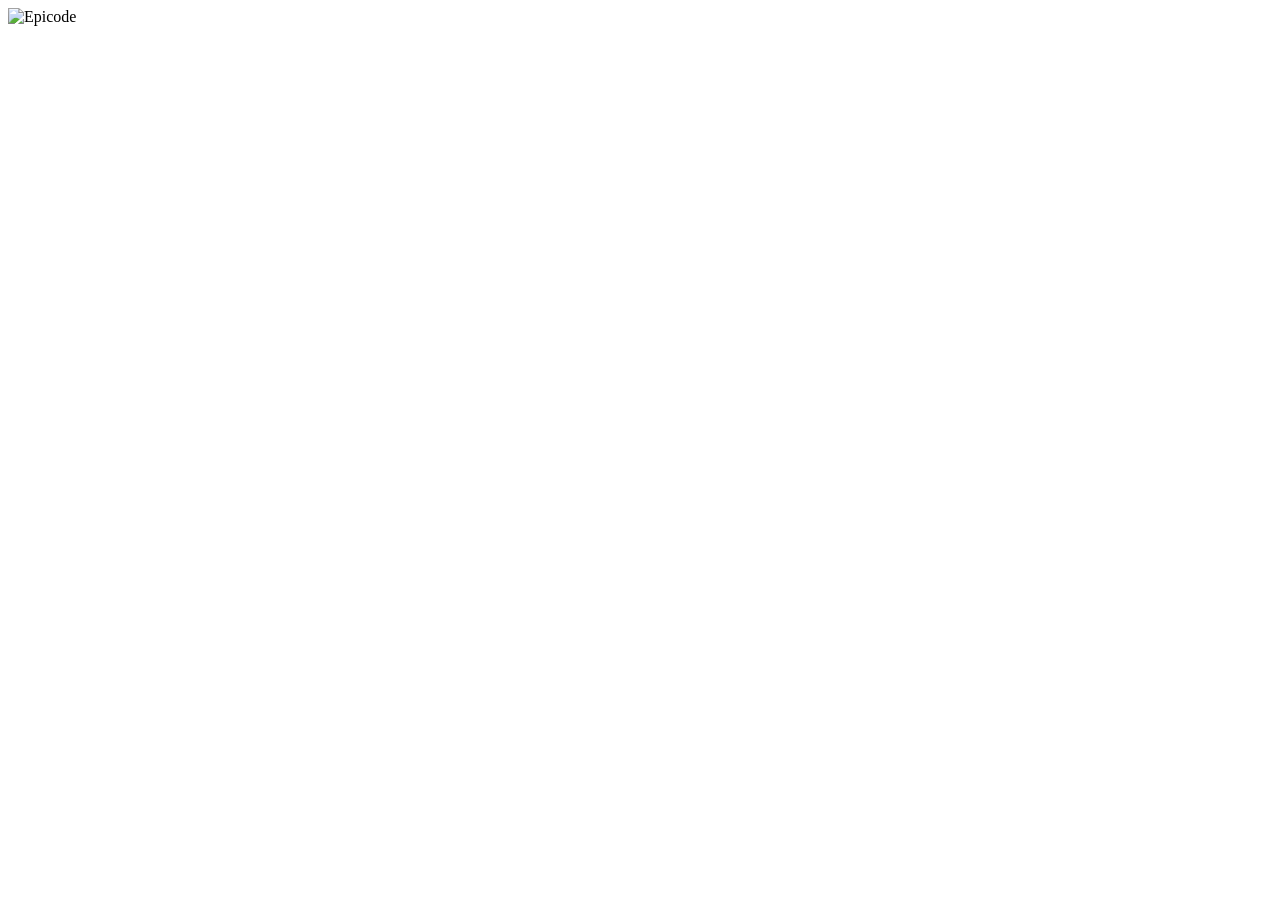
==== index.html @ aa8e856d "Commit Iniziale" ====
<!DOCTYPE html>
<html lang="it">
  <head>
    <meta charset="UTF-8" />
    <meta name="viewport" content="width=device-width, initial-scale=1.0" />
    <title>Quiz App</title>
    <link rel="stylesheet" href="style.css" />
  </head>
  <body>
    <header class="brand">
      <img src="assets/css/style.css" alt="Epicode" class="brand-logo" />
    </header>
    <main id="app">
      <!-- qui dentro vengono renderizzate le tre schermate dal JavaScript:
           welcome, quiz, results -->
    </main>
    <script src="script.js"></script>
  </body>
</html>
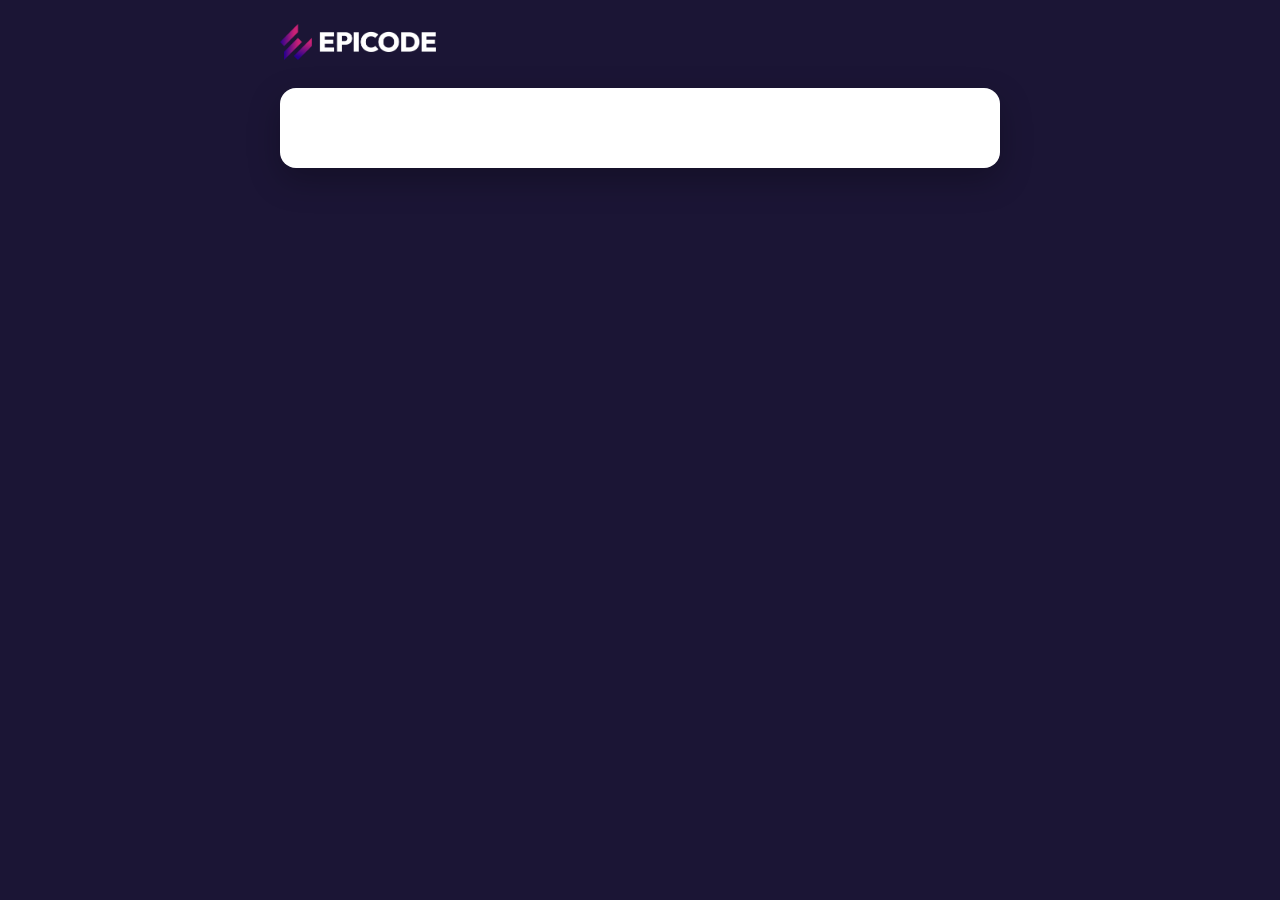
==== commit b8b4167c: "setttaggio" ====
--- a/index.html
+++ b/index.html
@@ -4,16 +4,16 @@
     <meta charset="UTF-8" />
     <meta name="viewport" content="width=device-width, initial-scale=1.0" />
     <title>Quiz App</title>
-    <link rel="stylesheet" href="style.css" />
+    <link rel="stylesheet" href="assets/css/style.css" />
   </head>
   <body>
     <header class="brand">
-      <img src="assets/css/style.css" alt="Epicode" class="brand-logo" />
+      <img src="assets/img/epicode-logo.png" alt="Epicode" class="brand-logo" />
     </header>
     <main id="app">
       <!-- qui dentro vengono renderizzate le tre schermate dal JavaScript:
-           welcome, quiz, results -->
+           welcome, quiz, results    okkokkokokkokokookokokok mmmmmmmmmmmmmmmmmm aaaaaaaaaaaaaaaaa-->
     </main>
-    <script src="script.js"></script>
+    <script src="assets/js/script.js"></script>
   </body>
 </html>
--- a/assets/css/style.css
+++ b/assets/css/style.css
@@ -0,0 +1,42 @@
+* {
+  box-sizing: border-box;
+  margin: 0;
+  padding: 0;
+}
+
+body {
+  font-family: Arial, Helvetica, sans-serif;
+  background: #1b1535 url("assets/img/bg.jpg") center / cover no-repeat fixed;
+  color: #1b2845;
+  min-height: 100vh;
+  display: flex;
+  flex-direction: column;
+  align-items: center;
+  padding: 24px;
+}
+
+.brand {
+  width: 100%;
+  max-width: 720px;
+  margin-bottom: 24px;
+  text-align: left;
+}
+
+.brand-logo {
+  height: 36px;
+}
+
+#app {
+  background: #ffffff;
+  border-radius: 16px;
+  padding: 40px;
+  max-width: 720px;
+  width: 100%;
+  box-shadow: 0 12px 32px rgba(0, 0, 0, 0.25);
+}
+
+/* Aggiungi qui le tue regole CSS per:
+   - .welcome (titolo, intro, button Inizia)
+   - .quiz (counter, timer, domanda, button risposta, classi correct/wrong)
+   - .results (percentuale, barre orizzontali, verdetto promosso/bocciato, restart)
+*/
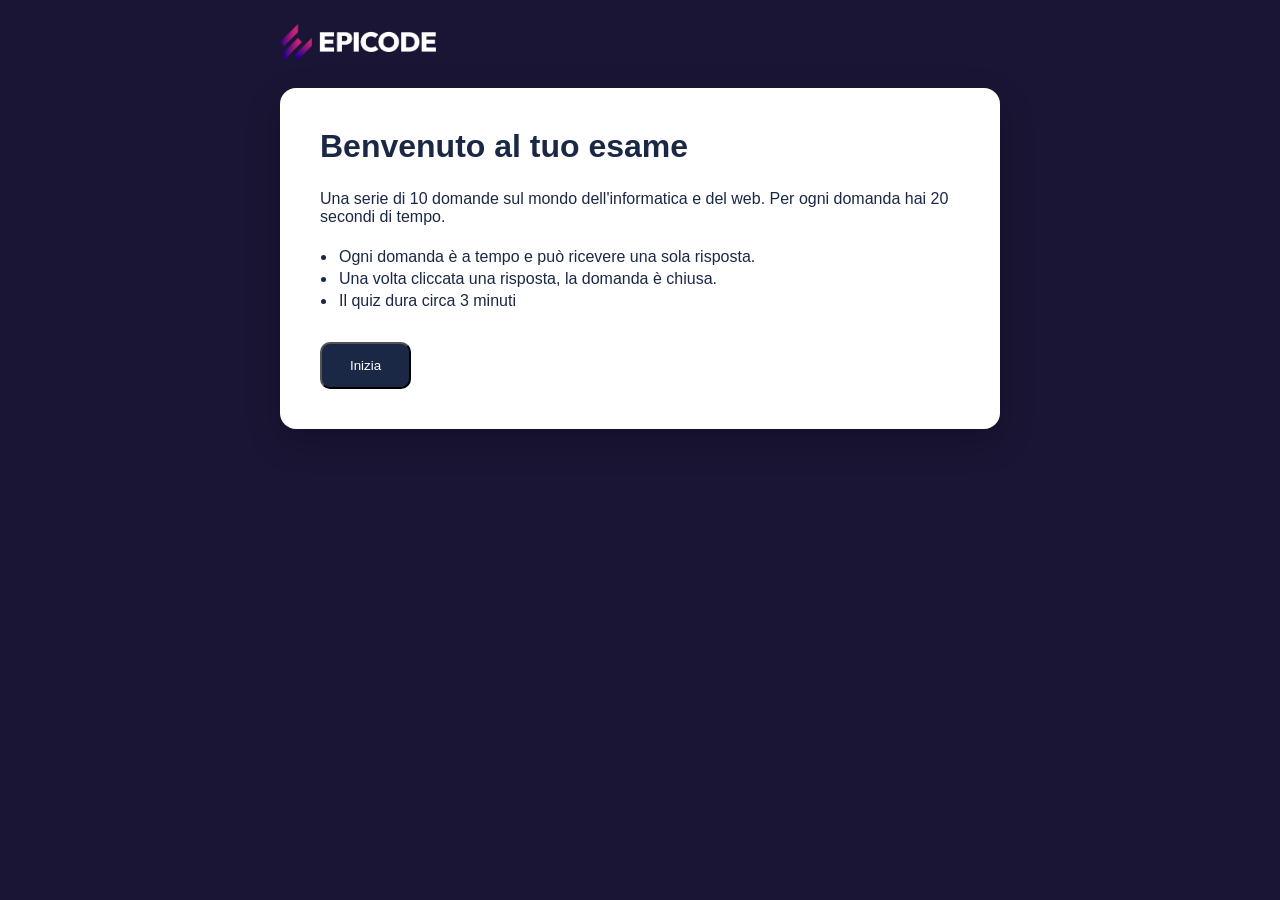
==== commit 3888abce: "push" ====
--- a/index.html
+++ b/index.html
@@ -1,4 +1,4 @@
-<!DOCTYPE html>
+<!doctype html>
 <html lang="it">
   <head>
     <meta charset="UTF-8" />
@@ -6,13 +6,14 @@
     <title>Quiz App</title>
     <link rel="stylesheet" href="assets/css/style.css" />
   </head>
+
   <body>
     <header class="brand">
       <img src="assets/img/epicode-logo.png" alt="Epicode" class="brand-logo" />
     </header>
     <main id="app">
       <!-- qui dentro vengono renderizzate le tre schermate dal JavaScript:
-           welcome, quiz, results    okkokkokokkokokookokokok mmmmmmmmmmmmmmmmmm aaaaaaaaaaaaaaaaa-->
+           welcome, quiz, results -->
     </main>
     <script src="assets/js/script.js"></script>
   </body>
--- a/assets/css/style.css
+++ b/assets/css/style.css
@@ -35,8 +35,151 @@
   box-shadow: 0 12px 32px rgba(0, 0, 0, 0.25);
 }
 
+.welcome {
+  background: #ffffff;
+  border-radius: 16px;
+  max-width: 720px;
+  width: 100%;
+}
+
+h1 {
+  display: inline-block;
+  padding: 0 20px 25px 0;
+}
+
+p {
+  font-weight: 100;
+  font-size: 13px;
+  font-size: 16px;
+  padding: 0 0 20px;
+}
+
+ul {
+  padding: 0 0 10px 17px;
+  font-weight: 100;
+}
+
+ul li {
+  padding: 2px;
+}
+
+button {
+  margin-top: 20px;
+  padding: 14px 28px;
+  border-radius: 10px;
+  cursor: pointer;
+  background-color: #1b2845;
+  color: white;
+}
+
+#start-btn:hover {
+  background-color: #2c3a5e;
+}
+
 /* Aggiungi qui le tue regole CSS per:
-   - .welcome (titolo, intro, button Inizia)
-   - .quiz (counter, timer, domanda, button risposta, classi correct/wrong)
-   - .results (percentuale, barre orizzontali, verdetto promosso/bocciato, restart)
-*/+  - .welcome (titolo, intro, button Inizia)
+  - .quiz (counter, timer, domanda, button risposta, classi correct/wrong)
+  - .results (percentuale, barre orizzontali, verdetto promosso/bocciato, restart)
+*/
+.quiz {
+  background: #ffffff;
+  border-radius: 16px;
+  max-width: 720px;
+  width: 100%;
+}
+/*
+.question-timer {
+  transform: translateX(-20px);
+  transform: translateY(-150px);
+  font-size: 20px;
+  font-weight: bold;
+  background-color: yellow;
+  padding:10px;
+  border-radius: 20px;
+  float: right;
+  text-align: right;
+} */
+.question-counter {
+  float: left;
+  text-align: left;
+  margin-bottom: 15px;
+}
+
+/* (G) Allinea contatore a sinistra e timer a destra */
+.quiz-header {
+  display: flex;
+  justify-content: space-between;
+  align-items: center;
+  margin-bottom: 20px;
+}
+
+.question-text {
+  clear: both;
+  margin-bottom: 15px;
+}
+
+.answer-btn {
+  background-color: #ffffff;
+  color: #1b2845;
+  font-size: 1.2em;
+  margin-top: 8px;
+}
+
+.answer-btn:hover {
+  background-color: #1b2845;
+  color: #ffffff;
+}
+
+/* (G) Griglia risposte */
+.answers-grid {
+  display: grid;
+  grid-template-columns: 1fr 1fr;
+  gap: 15px;
+  width: 100%;
+  margin-top: 20px;
+}
+
+/* (G) Stile base del timer */
+.question-timer {
+  display: flex;
+  align-items: center;
+  justify-content: center;
+  width: 50px;
+  height: 50px;
+  border: 3px solid #ccc;
+  border-radius: 50%;
+  background-color: transparent;
+  outline: none;
+}
+
+/* (G) Cambia l'aspetto del timer in rosso quando il tempo sta per scadere (attivato da JS)*/
+.question-timer.timer-red {
+  border-color: red;
+  color: red;
+}
+/*RESULTS*/
+.results{
+text-align: center;
+}
+
+
+.progressBarC {
+  display: block;
+  width: 100%;
+  max-width: 300px;
+  height: 16px;
+  background-color: #f0efef;
+  margin: 0 auto;
+}
+
+.progressBarT {
+  background-color: green;
+  height: 100%;
+  border-radius: 12px;
+}
+
+.progressBarF {
+  background-color: red;
+  height: 100%;
+  border-radius: 12px;
+}
